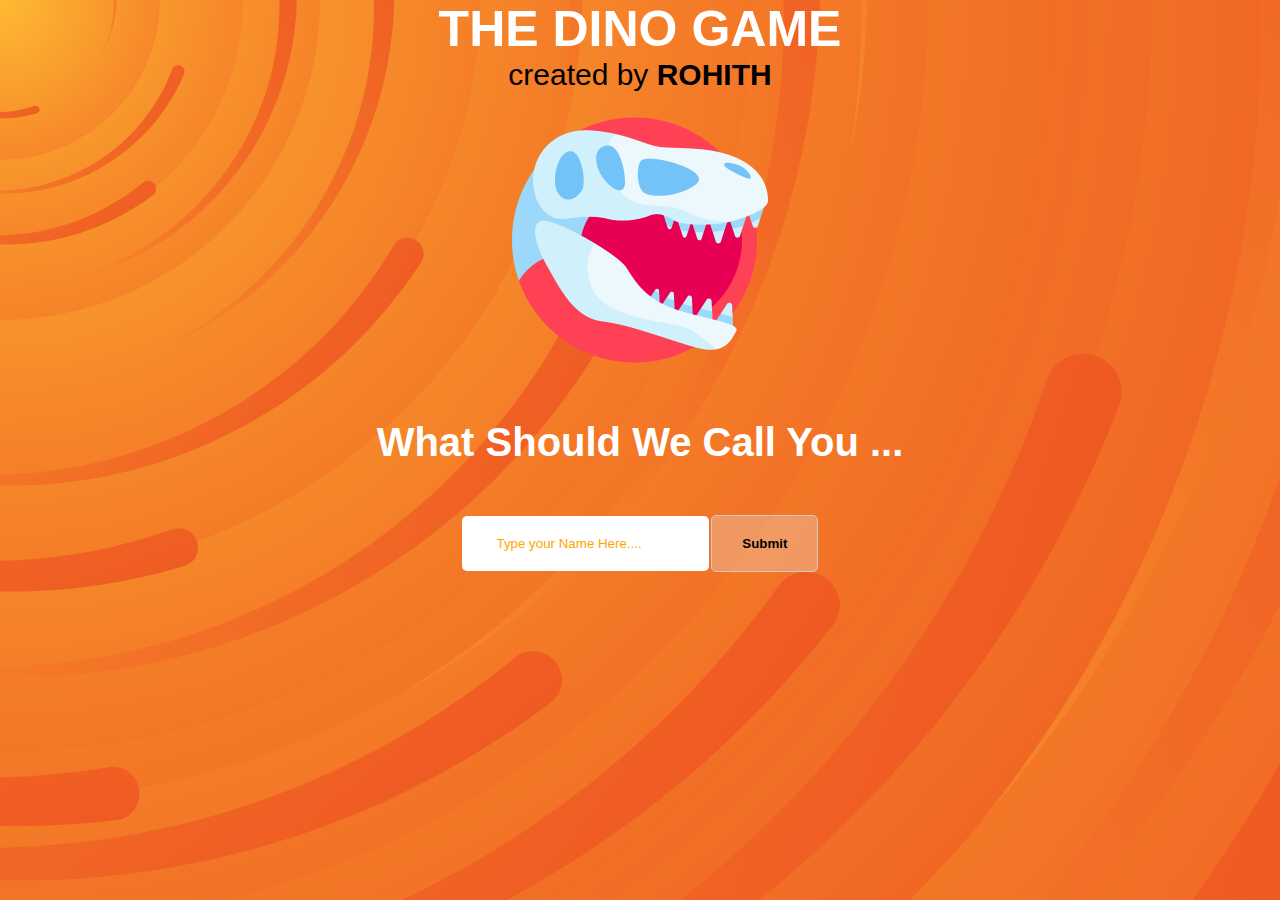
==== index.html @ 867396a5 "define styles for icon." ====
<!DOCTYPE html>
<html lang="en">
  <head>
    <meta charset="UTF-8" />
    <meta http-equiv="X-UA-Compatible" content="IE=edge" />
    <meta name="viewport" content="width=device-width, initial-scale=1.0" />
    <title>WELCOME</title>
    <link rel="stylesheet" href="/css/styles.css" />
    <link rel="icon" href="/images/logo.png" />
  </head>
  <body>
    <div class="hero">
      <h1 class="hero-heading">THE DINO GAME</h1>
      <p class="hero-para">created by <strong>ROHITH</strong></p>
      <div class="logo-container">
        <img class="logo" src="/images/logo.png" alt="logo" />
      </div>
    </div>
    <div id="nameform-container" class="nameform-container">
      <h1 class="name-heading">What Should We Call You ...</h1>
      <form id="name-form">
        <input
          class="name-input"
          id="name-input"
          placeholder="Type your Name Here...."
          type="text"
        />
        <input class="name-submit" id="name-submit" type="submit" />
      </form>
    </div>
    <div id="name-container" class="name-container">
      <h1 class="name-holder" id="name-holder"></h1>
      <div class="gamelink-container">
        <span class="gamelink-button">
          <a class="gamelink" href="game.html">START GAME</a>
        </span>
      </div>
    </div>
  </body>
  <script src="/javascript/index.js"></script>
</html>
---- css/styles.css ----
* {
  margin: 0;
  padding: 0;
  box-sizing: border-box;
}

html {
  font-size: 62.5%;
}

body {
  font-family: -apple-system, BlinkMacSystemFont, "Segoe UI", Roboto, Oxygen,
    Ubuntu, Cantarell, "Open Sans", "Helvetica Neue", sans-serif;
  background-color: #ee5522;
  background-image: url("data:image/svg+xml,%3Csvg xmlns='http://www.w3.org/2000/svg' viewBox='0 0 2000 1500'%3E%3Cdefs%3E%3CradialGradient id='a' gradientUnits='objectBoundingBox'%3E%3Cstop offset='0' stop-color='%23FB3'/%3E%3Cstop offset='1' stop-color='%23ee5522'/%3E%3C/radialGradient%3E%3ClinearGradient id='b' gradientUnits='userSpaceOnUse' x1='0' y1='750' x2='1550' y2='750'%3E%3Cstop offset='0' stop-color='%23f7882b'/%3E%3Cstop offset='1' stop-color='%23ee5522'/%3E%3C/linearGradient%3E%3Cpath id='s' fill='url(%23b)' d='M1549.2 51.6c-5.4 99.1-20.2 197.6-44.2 293.6c-24.1 96-57.4 189.4-99.3 278.6c-41.9 89.2-92.4 174.1-150.3 253.3c-58 79.2-123.4 152.6-195.1 219c-71.7 66.4-149.6 125.8-232.2 177.2c-82.7 51.4-170.1 94.7-260.7 129.1c-90.6 34.4-184.4 60-279.5 76.3C192.6 1495 96.1 1502 0 1500c96.1-2.1 191.8-13.3 285.4-33.6c93.6-20.2 185-49.5 272.5-87.2c87.6-37.7 171.3-83.8 249.6-137.3c78.4-53.5 151.5-114.5 217.9-181.7c66.5-67.2 126.4-140.7 178.6-218.9c52.3-78.3 96.9-161.4 133-247.9c36.1-86.5 63.8-176.2 82.6-267.6c18.8-91.4 28.6-184.4 29.6-277.4c0.3-27.6 23.2-48.7 50.8-48.4s49.5 21.8 49.2 49.5c0 0.7 0 1.3-0.1 2L1549.2 51.6z'/%3E%3Cg id='g'%3E%3Cuse href='%23s' transform='scale(0.12) rotate(60)'/%3E%3Cuse href='%23s' transform='scale(0.2) rotate(10)'/%3E%3Cuse href='%23s' transform='scale(0.25) rotate(40)'/%3E%3Cuse href='%23s' transform='scale(0.3) rotate(-20)'/%3E%3Cuse href='%23s' transform='scale(0.4) rotate(-30)'/%3E%3Cuse href='%23s' transform='scale(0.5) rotate(20)'/%3E%3Cuse href='%23s' transform='scale(0.6) rotate(60)'/%3E%3Cuse href='%23s' transform='scale(0.7) rotate(10)'/%3E%3Cuse href='%23s' transform='scale(0.835) rotate(-40)'/%3E%3Cuse href='%23s' transform='scale(0.9) rotate(40)'/%3E%3Cuse href='%23s' transform='scale(1.05) rotate(25)'/%3E%3Cuse href='%23s' transform='scale(1.2) rotate(8)'/%3E%3Cuse href='%23s' transform='scale(1.333) rotate(-60)'/%3E%3Cuse href='%23s' transform='scale(1.45) rotate(-30)'/%3E%3Cuse href='%23s' transform='scale(1.6) rotate(10)'/%3E%3C/g%3E%3C/defs%3E%3Cg transform='rotate(0 0 0)'%3E%3Cg transform='rotate(0 0 0)'%3E%3Ccircle fill='url(%23a)' r='3000'/%3E%3Cg opacity='0.5'%3E%3Ccircle fill='url(%23a)' r='2000'/%3E%3Ccircle fill='url(%23a)' r='1800'/%3E%3Ccircle fill='url(%23a)' r='1700'/%3E%3Ccircle fill='url(%23a)' r='1651'/%3E%3Ccircle fill='url(%23a)' r='1450'/%3E%3Ccircle fill='url(%23a)' r='1250'/%3E%3Ccircle fill='url(%23a)' r='1175'/%3E%3Ccircle fill='url(%23a)' r='900'/%3E%3Ccircle fill='url(%23a)' r='750'/%3E%3Ccircle fill='url(%23a)' r='500'/%3E%3Ccircle fill='url(%23a)' r='380'/%3E%3Ccircle fill='url(%23a)' r='250'/%3E%3C/g%3E%3Cg transform='rotate(0 0 0)'%3E%3Cuse href='%23g' transform='rotate(10)'/%3E%3Cuse href='%23g' transform='rotate(120)'/%3E%3Cuse href='%23g' transform='rotate(240)'/%3E%3C/g%3E%3Ccircle fill-opacity='0.1' fill='url(%23a)' r='3000'/%3E%3C/g%3E%3C/g%3E%3C/svg%3E");
  background-attachment: fixed;
  background-size: cover;
}

.nameform-container,
.name-container {
  display: flex;
  justify-content: center;
  align-items: center;
}

.nameform-container {
  margin-bottom: 5rem;
  flex-direction: column;
}

.name-heading {
  color: #fff;
  font-size: 4rem;
  margin: 5rem;
  text-shadow: rgba(0, 0, 0, 0.2);
  text-align: center;
}

.name-input {
  outline: 0;
  border: 0;
  border-radius: 5px;
  padding: 2rem 3.5rem;
}
.name-input::placeholder {
  color: orange;
}

.name-submit {
  font-weight: 700;
  border: 1px solid #ccc;
  border-radius: 5px;
  padding: 2rem 3rem;
  color: black;
}

.name-submit-green {
  background-color: rgb(139, 216, 23);
  color: #fff;
}

.hero {
  display: flex;
  flex-direction: column;
  justify-content: center;
  align-items: center;
}

.hero-heading {
  color: #fff;
  font-size: 5rem;
  text-align: center;
}

.hero-para {
  color: black;
  font-size: 3rem;
}
.name-container {
  margin: 5rem;
  display: flex;
  flex-direction: column;
  justify-content: center;
  align-items: center;
}
.name-holder {
  text-align: center;
  font-size: 4rem;
  color: #fff;
}

.gamelink-button {
  padding: 2rem 3rem;
  background-color: rgb(139, 226, 7);
  border: 1px solid #ccc;
  border-radius: 5px;
}

.gamelink {
  font-size: 2rem;
  font-weight: 700;
  text-decoration: none;
  color: #fff;
}

.gamelink-container {
  margin-top: 6rem;
  display: flex;
  justify-content: center;
  align-items: center;
}

.logo-container {
  margin-top: 2rem;
  width: 20vw;
}

.logo {
  width: 100%;
}

@media screen and (min-width: 600px) {
  .logo-container {
    width: 20vw;
  }
}
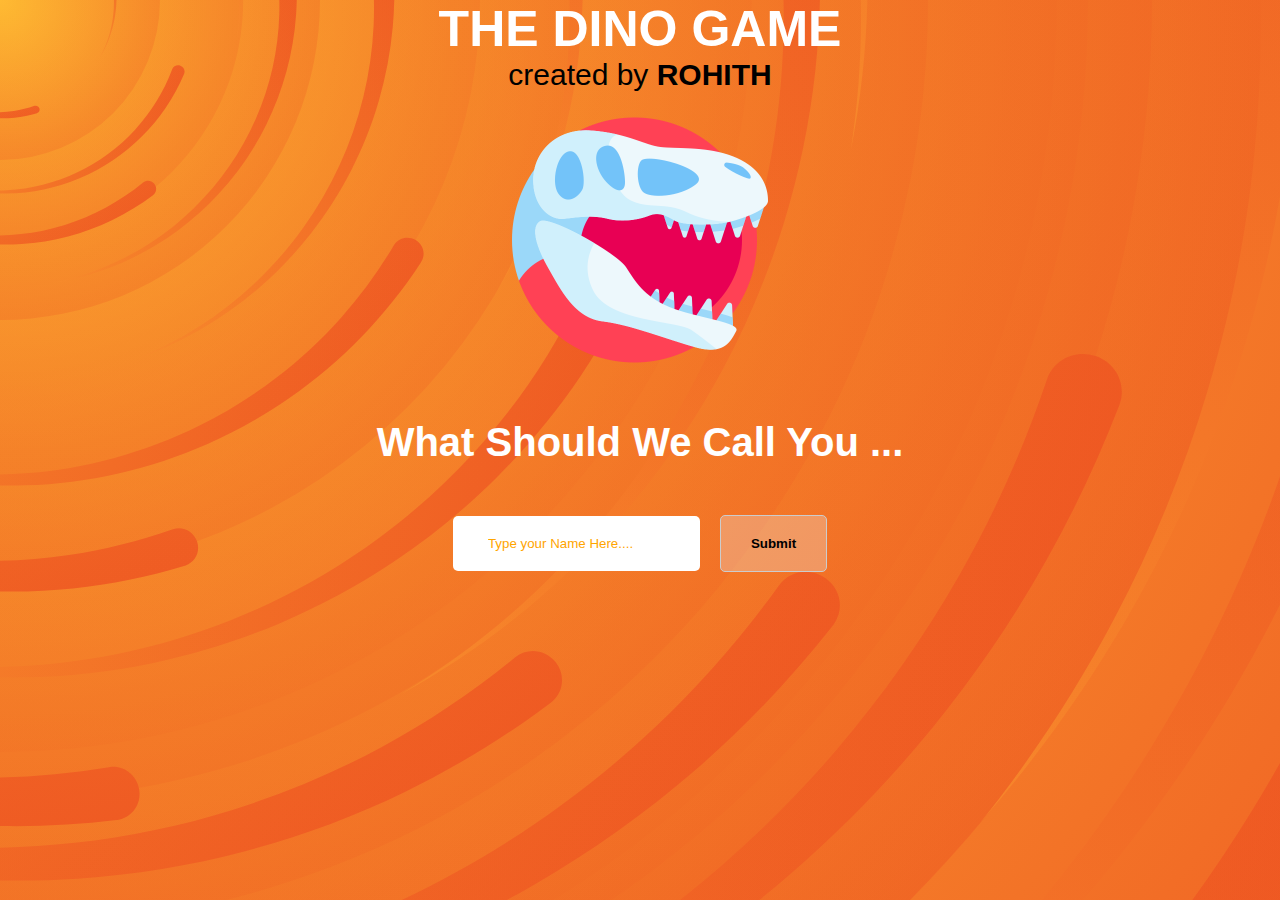
==== commit 948b0f6c: "resolve a bug for input group design." ====
--- a/index.html
+++ b/index.html
@@ -4,21 +4,21 @@
     <meta charset="UTF-8" />
     <meta http-equiv="X-UA-Compatible" content="IE=edge" />
     <meta name="viewport" content="width=device-width, initial-scale=1.0" />
-    <title>WELCOME</title>
-    <link rel="stylesheet" href="/css/styles.css" />
-    <link rel="icon" href="/images/logo.png" />
+    <title>WELCOME TO DINO GAME</title>
+    <link rel="stylesheet" href="css/styles.css" />
+    <link rel="icon" href="images/logo.png" />
   </head>
   <body>
     <div class="hero">
       <h1 class="hero-heading">THE DINO GAME</h1>
       <p class="hero-para">created by <strong>ROHITH</strong></p>
       <div class="logo-container">
-        <img class="logo" src="/images/logo.png" alt="logo" />
+        <img class="logo" src="images/logo.png" alt="logo" />
       </div>
     </div>
     <div id="nameform-container" class="nameform-container">
       <h1 class="name-heading">What Should We Call You ...</h1>
-      <form id="name-form">
+      <form class="name-form" id="name-form">
         <input
           class="name-input"
           id="name-input"
@@ -35,7 +35,10 @@
           <a class="gamelink" href="game.html">START GAME</a>
         </span>
       </div>
+      <div class="logout-container">
+        <button class="logout" id="logout">LOG OUT</button>
+      </div>
     </div>
   </body>
-  <script src="/javascript/index.js"></script>
+  <script src="javascript/index.js"></script>
 </html>
--- a/css/styles.css
+++ b/css/styles.css
@@ -53,6 +53,22 @@
   border-radius: 5px;
   padding: 2rem 3rem;
   color: black;
+  margin-left: 2rem;
+}
+
+@media screen and (max-width: 375px) {
+  .name-form {
+    flex-direction: column;
+  }
+  .name-submit {
+    margin-top: 2rem;
+    margin-left: 0;
+  }
+}
+.name-form {
+  display: flex;
+  justify-content: center;
+  align-items: center;
 }
 
 .name-submit-green {
@@ -125,3 +141,15 @@
     width: 20vw;
   }
 }
+
+.logout {
+  cursor: pointer;
+  border-radius: 10px;
+  font-weight: 700;
+  color: #fff;
+  outline: 0;
+  border: 1px solid #f66;
+  background: red;
+  margin-top: 3rem;
+  padding: 2rem 3rem;
+}
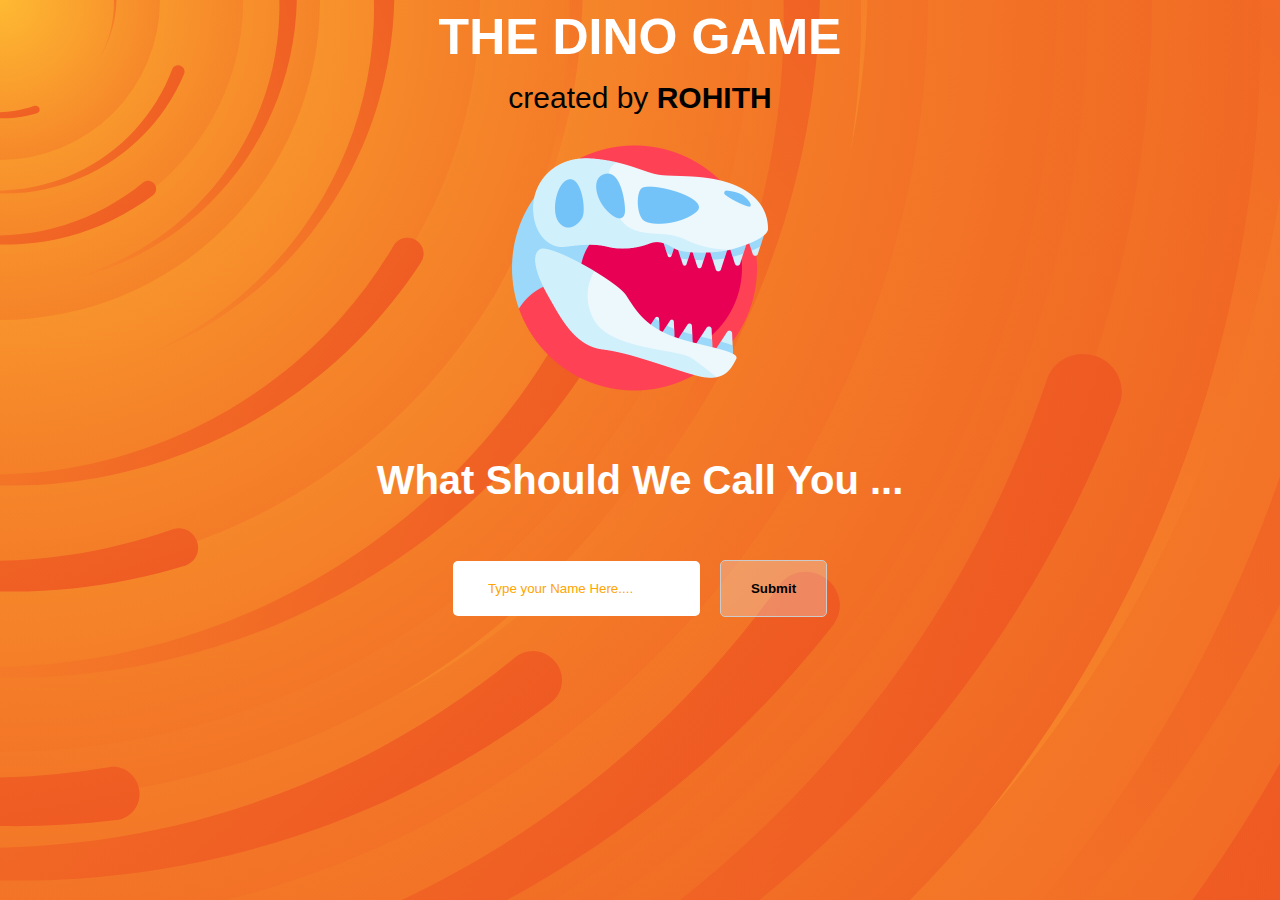
==== commit dd5797d9: "defined styles for instructions." ====
--- a/index.html
+++ b/index.html
@@ -30,6 +30,16 @@
     </div>
     <div id="name-container" class="name-container">
       <h1 class="name-holder" id="name-holder"></h1>
+      <div class="instuctions-container">
+        <h3 class="instructions-heading">HOW TO PLAY</h3>
+        <ul class="instructions">
+          <li class="instruction">CLICK ON THE GAME AREA TO JUMP.</li>
+          <li class="instruction">
+            AVOID THE DINOSAUR TO COLLIDE WITH THE CACTUS.
+          </li>
+          <li class="instruction">CLICK RESTART BUTTON TO RESTART THE GAME.</li>
+        </ul>
+      </div>
       <div class="gamelink-container">
         <span class="gamelink-button">
           <a class="gamelink" href="game.html">START GAME</a>
--- a/css/styles.css
+++ b/css/styles.css
@@ -6,6 +6,7 @@
 
 html {
   font-size: 62.5%;
+  line-height: 1.5;
 }
 
 body {
@@ -55,8 +56,13 @@
   color: black;
   margin-left: 2rem;
 }
+.name-form {
+  display: flex;
+  justify-content: center;
+  align-items: center;
+}
 
-@media screen and (max-width: 375px) {
+@media screen and (max-width: 400px) {
   .name-form {
     flex-direction: column;
   }
@@ -65,12 +71,6 @@
     margin-left: 0;
   }
 }
-.name-form {
-  display: flex;
-  justify-content: center;
-  align-items: center;
-}
-
 .name-submit-green {
   background-color: rgb(139, 216, 23);
   color: #fff;
@@ -90,6 +90,7 @@
 }
 
 .hero-para {
+  text-align: center;
   color: black;
   font-size: 3rem;
 }
@@ -121,7 +122,7 @@
 }
 
 .gamelink-container {
-  margin-top: 6rem;
+  margin-top: 4rem;
   display: flex;
   justify-content: center;
   align-items: center;
@@ -153,3 +154,33 @@
   margin-top: 3rem;
   padding: 2rem 3rem;
 }
+
+.instuctions-container {
+  margin-top: 5rem;
+  border: 2px solid #fff;
+  background-color: #330033;
+  background-image: url("data:image/svg+xml,%3Csvg xmlns='http://www.w3.org/2000/svg' width='400' height='400' viewBox='0 0 800 800'%3E%3Cg fill='none' stroke='%23404' stroke-width='1'%3E%3Cpath d='M769 229L1037 260.9M927 880L731 737 520 660 309 538 40 599 295 764 126.5 879.5 40 599-197 493 102 382-31 229 126.5 79.5-69-63'/%3E%3Cpath d='M-31 229L237 261 390 382 603 493 308.5 537.5 101.5 381.5M370 905L295 764'/%3E%3Cpath d='M520 660L578 842 731 737 840 599 603 493 520 660 295 764 309 538 390 382 539 269 769 229 577.5 41.5 370 105 295 -36 126.5 79.5 237 261 102 382 40 599 -69 737 127 880'/%3E%3Cpath d='M520-140L578.5 42.5 731-63M603 493L539 269 237 261 370 105M902 382L539 269M390 382L102 382'/%3E%3Cpath d='M-222 42L126.5 79.5 370 105 539 269 577.5 41.5 927 80 769 229 902 382 603 493 731 737M295-36L577.5 41.5M578 842L295 764M40-201L127 80M102 382L-261 269'/%3E%3C/g%3E%3Cg fill='%23505'%3E%3Ccircle cx='769' cy='229' r='5'/%3E%3Ccircle cx='539' cy='269' r='5'/%3E%3Ccircle cx='603' cy='493' r='5'/%3E%3Ccircle cx='731' cy='737' r='5'/%3E%3Ccircle cx='520' cy='660' r='5'/%3E%3Ccircle cx='309' cy='538' r='5'/%3E%3Ccircle cx='295' cy='764' r='5'/%3E%3Ccircle cx='40' cy='599' r='5'/%3E%3Ccircle cx='102' cy='382' r='5'/%3E%3Ccircle cx='127' cy='80' r='5'/%3E%3Ccircle cx='370' cy='105' r='5'/%3E%3Ccircle cx='578' cy='42' r='5'/%3E%3Ccircle cx='237' cy='261' r='5'/%3E%3Ccircle cx='390' cy='382' r='5'/%3E%3C/g%3E%3C/svg%3E");
+  background-repeat: no-repeat;
+  background-size: cover;
+}
+
+.instructions-heading {
+  color: #fff;
+  font-size: 2rem;
+  text-align: start;
+  margin-bottom: 2rem;
+}
+
+.instructions {
+  padding-left: 2rem;
+  padding-right: 1rem;
+}
+
+.instruction {
+  list-style-type: none;
+  list-style-image: url(../images/tick.svg);
+  color: #fff;
+  font-weight: 700;
+  padding-bottom: 2rem;
+  padding-left: 0.5rem;
+}
